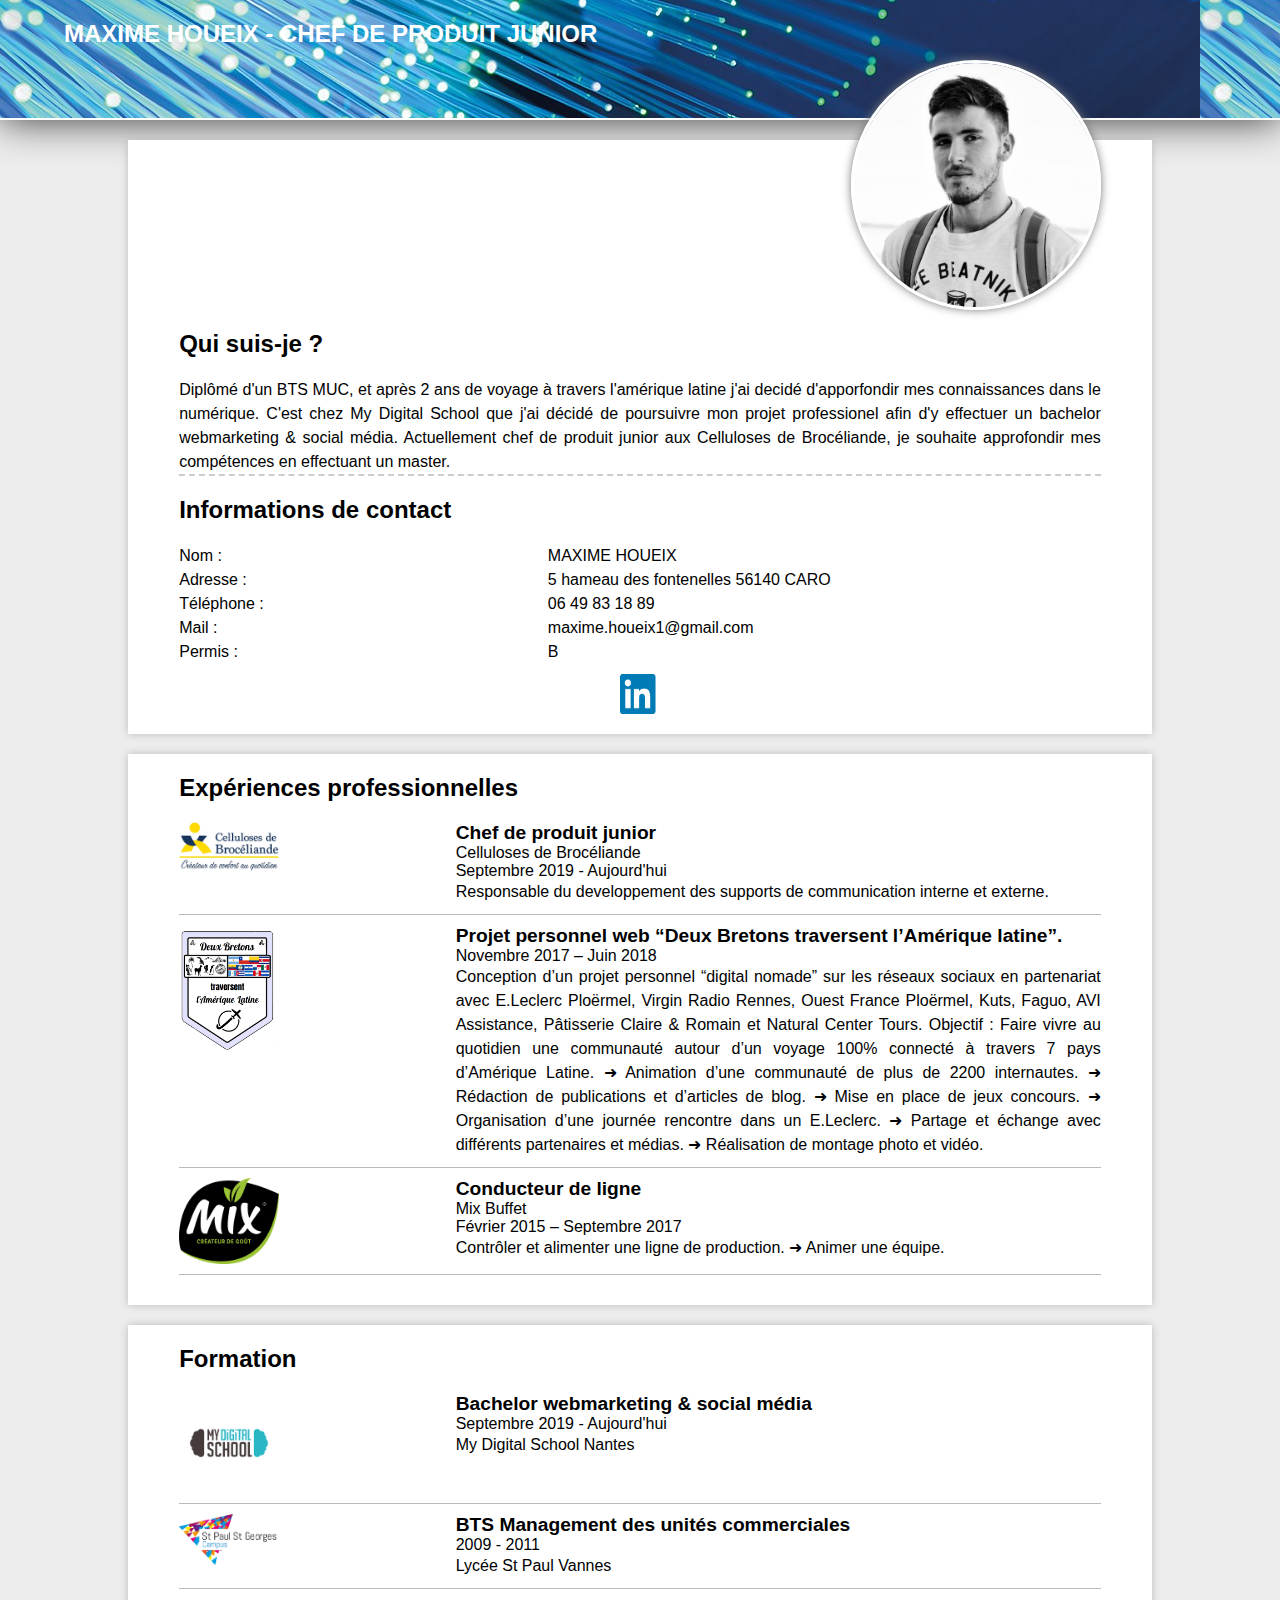
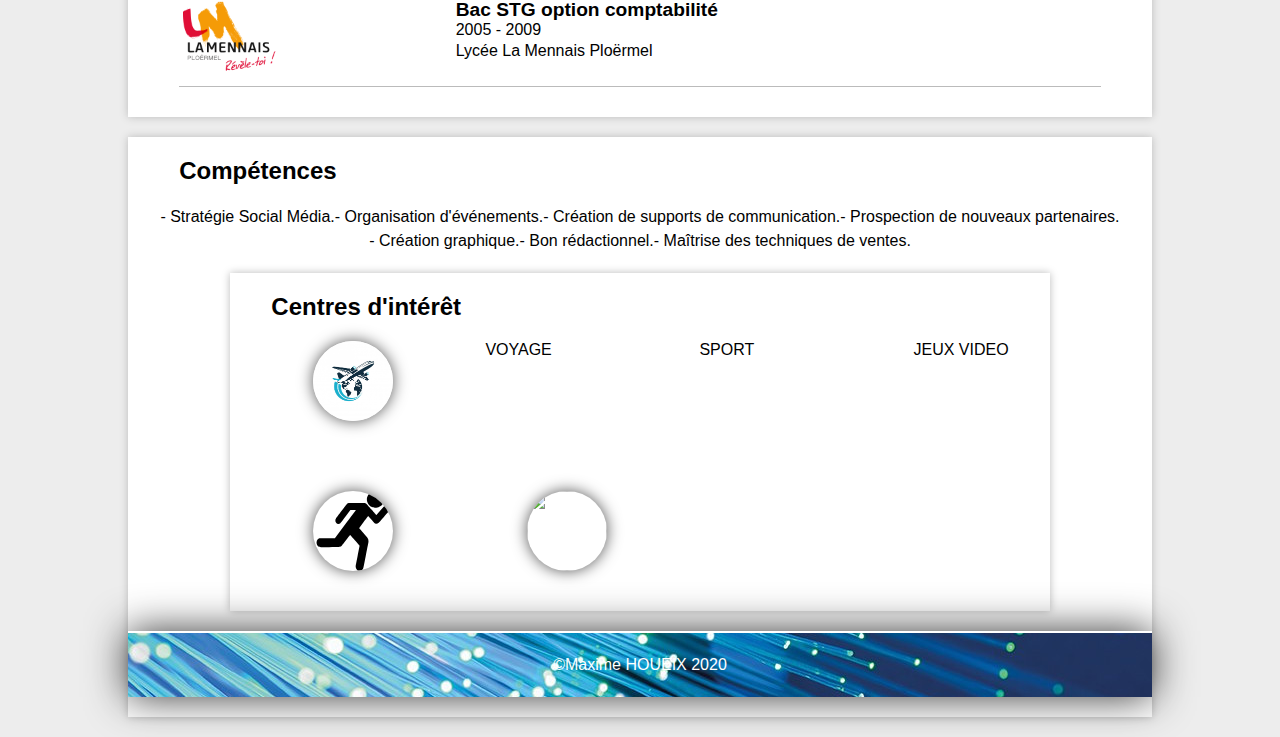
==== cvmax.html @ a977816b "Add files via upload" ====
<head>
    <title>MAXIME HOUEIX</title>
    <meta charset="utf-8">
    <meta name="viewport"
          content="width=device-width, initial-scale=1, user-scalable=no">
    <link rel="stylesheet" href="cv.css">
</head>
<body>
    <header>
        <h1>MAXIME HOUEIX - CHEF DE PRODUIT JUNIOR </h1>
    </header>
    
    <section>
        <div class="photo">
            <img src="photo.jpg" alt="Ma photo de profil">
        </div>
        <div class="prez">
            <h2>Qui suis-je ?</h2>
            <p>Diplômé d'un BTS MUC, et après 2 ans de voyage à travers l'amérique latine j'ai decidé d'apporfondir mes connaissances dans le numérique. C'est chez My Digital School que j'ai décidé de poursuivre mon projet professionel afin d'y effectuer un bachelor webmarketing & social média. 
            Actuellement chef de produit junior aux Celluloses de Brocéliande, je souhaite approfondir mes compétences en effectuant un master.</p>
            
        </div>
        <div class="contact">
            <h2>Informations de contact</h2>
            <div class="contact-flex">
                <p>Nom : </p>
                <p>MAXIME HOUEIX</p>
            </div>
            <div class="contact-flex">
                <p>Adresse : </p>
                <p>5 hameau des fontenelles 56140 CARO </p>
            </div>
            <div class="contact-flex">
                <p>Téléphone :</p>
                <p>06 49 83 18 89</p>
            </div>
            <div class="contact-flex">
                <p>Mail : </p>
                <p><a href="maxime.houeix1@gmail.com">maxime.houeix1@gmail.com</a></p>
            </div>
            <div class="contact-flex">
                <p>Permis :</p>
                <p>B</p>
            </div>
            <div class="social">
              
             
                <a href="#"><img src="Logo-LinkedIn.png" alt="Logo Lk"></a>
               
            </div>
        </div>
    </section>
    
    <section>
        <h2>Expériences professionnelles</h2>
        <div class="exp">
            <div class="exp-logo">
                <a href="#"><img src="logo-cdb.png" alt="Logo Celluloses"></a>
            </div>
            <div class="exp-info">
                <h3>Chef de produit junior</h3>
                <h4>Celluloses de Brocéliande</h4>
                <h4>Septembre 2019 - Aujourd'hui  </h4>
                <p> Responsable du developpement des supports de communication interne et externe.</p>
            </div>
           
        </div>
        <div class="exp">
            <div class="exp-logo">
                <a href="#"><img src="9275c5_0d2beeb5af724057ad1b094030a50198~mv2.png" alt="Logo deux bretons"></a>
            </div>
            <div class="exp-info">
                <h3>Projet personnel web “Deux Bretons traversent l’Amérique latine”.</h3>
                <h4>Novembre 2017 – Juin 2018</h4>
                <p>Conception d’un projet personnel “digital nomade” sur les réseaux sociaux en partenariat avec E.Leclerc Ploërmel, Virgin Radio Rennes, Ouest France Ploërmel, Kuts, Faguo, AVI Assistance, Pâtisserie Claire & Romain et Natural Center Tours. Objectif : Faire vivre au quotidien une communauté autour d’un voyage 100% connecté à travers 7 pays d’Amérique Latine. ➜ Animation d’une communauté de plus de 2200 internautes. ➜ Rédaction de publications et d’articles de blog. ➜ Mise en place de jeux concours. ➜ Organisation d’une journée rencontre dans un E.Leclerc. ➜ Partage et échange avec différents partenaires et médias. ➜ Réalisation de montage photo et vidéo. </p>
            </div>
            
        </div>
        <div class="exp">
            <div class="exp-logo">
                <a href="#"><img src="logo-mix-detoure.png" alt="Logo Mix"></a>
            </div>
            <div class="exp-info">
                <h3>Conducteur de ligne</h3>
                <h4>Mix Buffet</h4>
                <h4> Février 2015 – Septembre 2017</h4>
                <p>Contrôler et alimenter une ligne de production. ➜ Animer une équipe.</p>
            </div>
            
        </div>
    </section>
    
    <section>
        <h2>Formation</h2>
        <div class="exp">
            <div class="exp-logo">
                <a href="#"><img src="myd.png" alt="myd.png"></a>
            </div>
            <div class="exp-info">
                <h3>Bachelor webmarketing & social média</h3>
                <h4> Septembre 2019 - Aujourd'hui</h4>
                <p>My Digital School Nantes</p>
            </div>
            
        </div>
        <div class="exp">
            <div class="exp-logo">
                <a href="#"><img src="stpaul.png" alt="stpaul.png"></a>
            </div>
            <div class="exp-info">
                <h3>BTS Management des unités commerciales</h3>
                <h4>2009 - 2011</h4>
                <p>Lycée St Paul Vannes<p> 
            </div>
            
        </div>
        <div class="exp">
            <div class="exp-logo">
                <a href=""><img src="logo.png".png" alt="logo"></a>
            </div>
            <div class="exp-info">
                <h3>Bac STG option comptabilité</h3>
                <h4>2005 - 2009</h4>
                <p>Lycée La Mennais Ploërmel<p>
            </div>
            
        </div>
    </section>
    
    <section>
        <h2>Compétences</h2>
       <p> - Stratégie Social Média.<p/>

<p>- Organisation d'événements.</p>
<p>- Création de supports de communication.</p>
<p>- Prospection de nouveaux partenaires.</p>
<p>- Création graphique.</p>
<p>- Bon rédactionnel.</p>
<p>- Maîtrise des techniques de ventes.</p>
    
    <section>

        

        <h2>Centres d'intérêt</h2>

<div class="wrapper">
  <div class="one">VOYAGE</div>
  <figure class="interet">
            <img src="voyage.jpg" alt="voyage"> </figure>
  <div class="two">SPORT</div>
    <figure class="interet">
            <img src="sport.svg" alt="sport"> </figure>

  <div class="three">JEUX VIDEO</div>
<figure class="interet">
            <img src="jeux.png" alt="">
      
            
        
        </figure>
      
    </section>


    
    <footer>
        <p><a href="https://www.maxime-houeix.com">©Maxime HOUEIX</a> 2020</p>
       
    </footer>
</body>
---- cv.css ----
/*STYLES GENERAUX*/
*{
    font-family: Avenir, sans-serif;
    padding: 0px;
    margin: 0px;
    text-align: justify;
    box-sizing: border-box;
}
body{
    background: #ededed;
}
p{
    font-size: 1em;
    line-height: 1.5em;
}
a{
    text-decoration: none;
    color: #000;
}

/*HEADER & FOOTER*/
header, footer{
    width: 100%;
    padding: 20px 0px;
    background: url("0.jpg") #4f4f4f;
    box-shadow: 0px 0px 40px #333;
}
header{
    border-bottom: 2px solid #fff;
    height: 120px;
}
header h1{
    color: white;
    font-size: 1.5em;
    width: 90%;
    margin: 0 auto;
}

footer{
    border-top: 2px solid #fff;
}
footer p{
    width: 90%;
    margin: 0 auto;
    color: #fff;
    text-align: center;
}
footer a{
    color: #fff;
}

/*SECTIONS*/
section{
    display: flex; 
    flex-flow: row wrap;
    justify-content: center;
    width: 80%;
    padding-bottom: 20px;
    margin: 20px auto;
    box-shadow: 0px 0px 8px #bbb;
    background-color: #fff;
}

section h2{
    margin: 20px 0;
    width: 90%;
}
section > div{
    width: 90%;
}

/*SECTION INFOS*/
.photo{
    text-align: right;
}
.photo img{
    width: 250px;
    height: 250px;
    border: 3px solid #fff;
    box-shadow: 0px 0px 10px #777;
    border-radius: 50%;
    margin-top: -80px;
}
.prez{
    border-bottom: 2px dashed #ccc;
}
.prez a{
    display: block;
    text-align: center;
    padding: 10px;
    margin: 10px auto 30px auto;
    color: #fff;
    background-color: #EA0;
    box-shadow: 0px 0px 10px #ccc;
    border-radius: 5px;
}
.contact-flex{
    display: flex;
    flex-flow: row wrap;
    align-items: center;
}
.contact-flex p:first-child{
    flex: 0 0 40%;
}
.contact-flex p:last-child{
    flex: 0 0 60%;
}
.social{
    display: flex;
    justify-content: space-around;
    margin: 10px auto 0px auto;
}
.social img{
    width: 40px;
    height: 40px;
}

/*SECTION EXP ET FORMATION*/
.exp{
    display: flex;
    flex-flow: row wrap;
    border-bottom: 1px solid #bbb;
    padding-bottom: 10px;
    margin-bottom: 10px;
}
.exp-info{
    display: flex;
    flex-flow: column wrap;
}
.exp-logo{
    flex: 0 0 25%;
    max-width: 100px;
}
.exp-info{
    flex: 0 0 70%;
    margin-left: auto;
}
.exp img{
    width: 100%;
}
.exp h3{
    font-size:  1.2em;
}
.exp h4{
    font-size:  1em;
    font-weight: normal;
}



/*SECTION INTERETS*/


.interet{
    flex: 0 1 50%;
    display: flex;
    flex-flow: column wrap;
    align-items: center;
    margin-bottom: 20px;
}
.interet img{
    width: 80px;
    height: 80px;
    border-radius: 50%;
    box-shadow: 0px 0px 15px #555;
}
.wrapper {
  display: grid;
  grid-template-columns: repeat(3, 1fr);
  grid-gap: 50px;
  grid-auto-rows: minmax(100px, auto);
}
.one {
  grid-column: 2;
  grid-row: 1;
}
.two { 
  grid-column: 3;
  grid-row: 1 ;
}
.three {
  grid-column: 4;
  grid-row: 1;
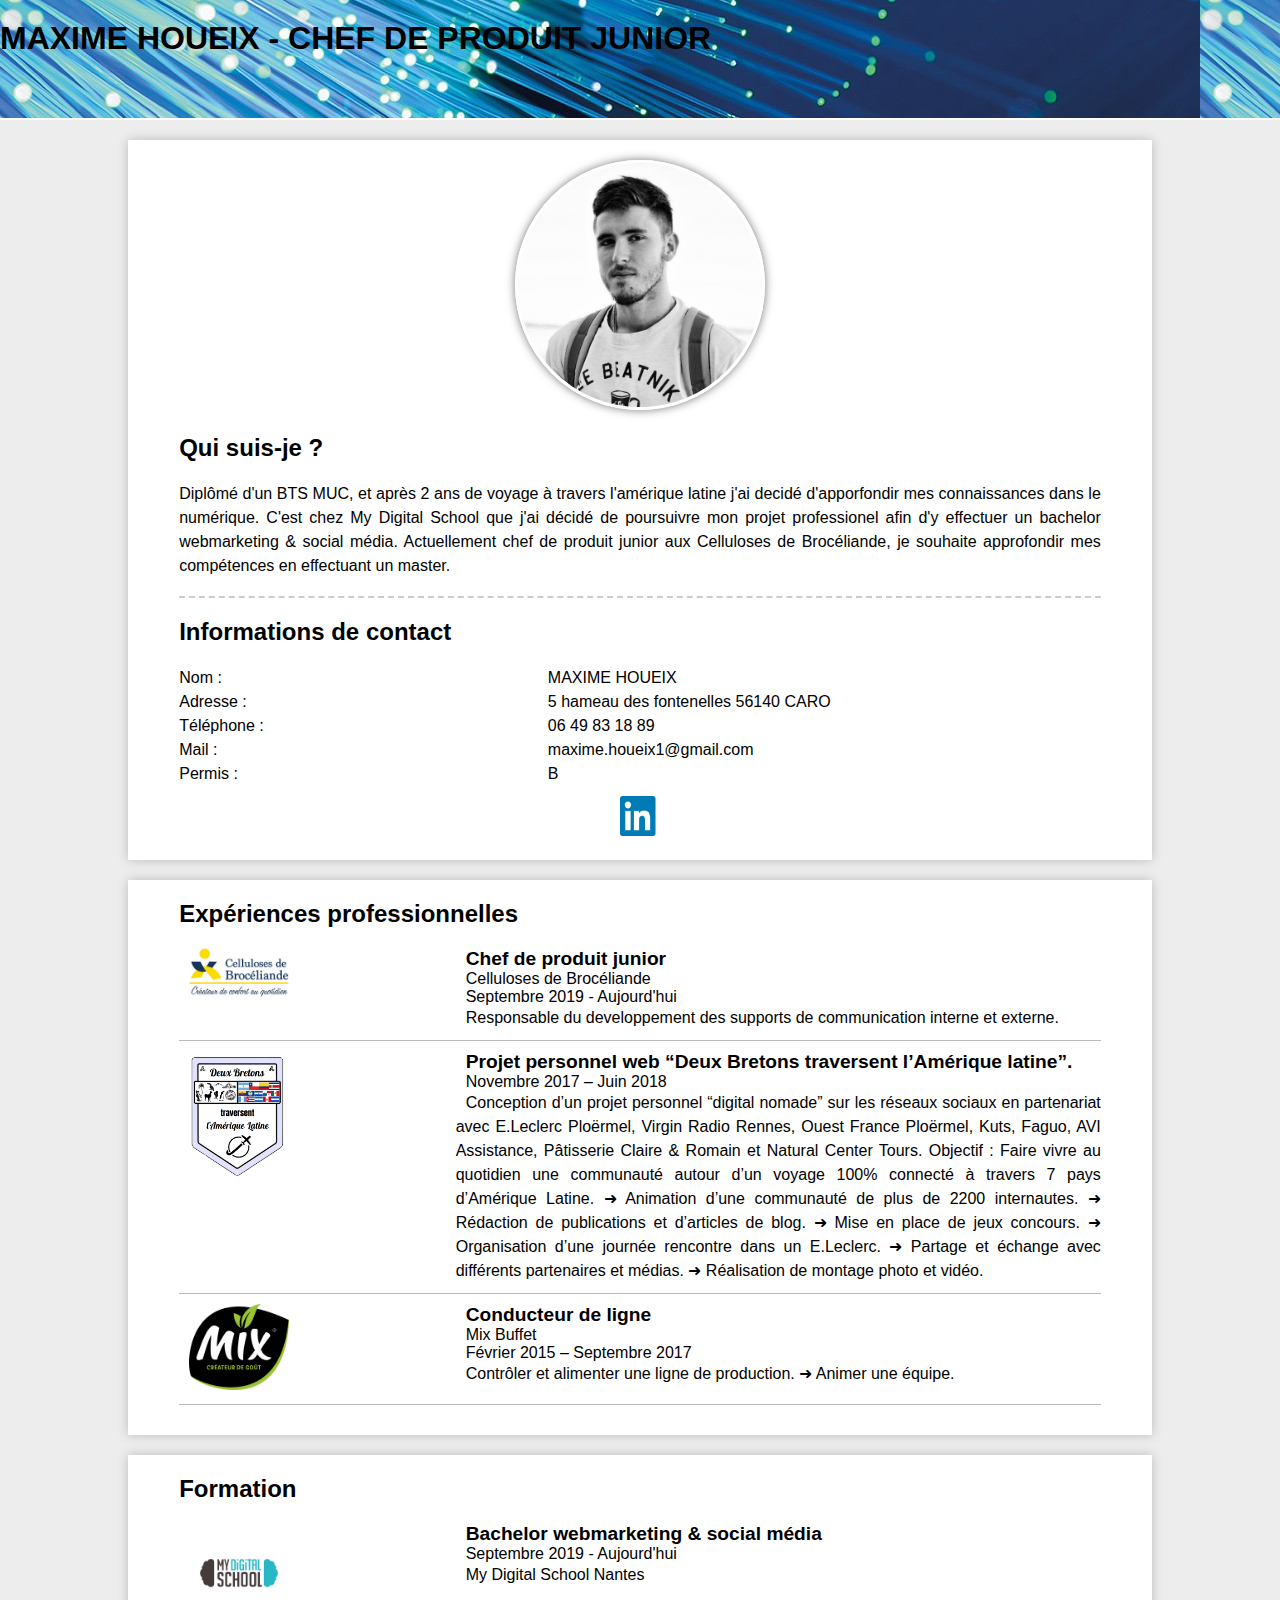
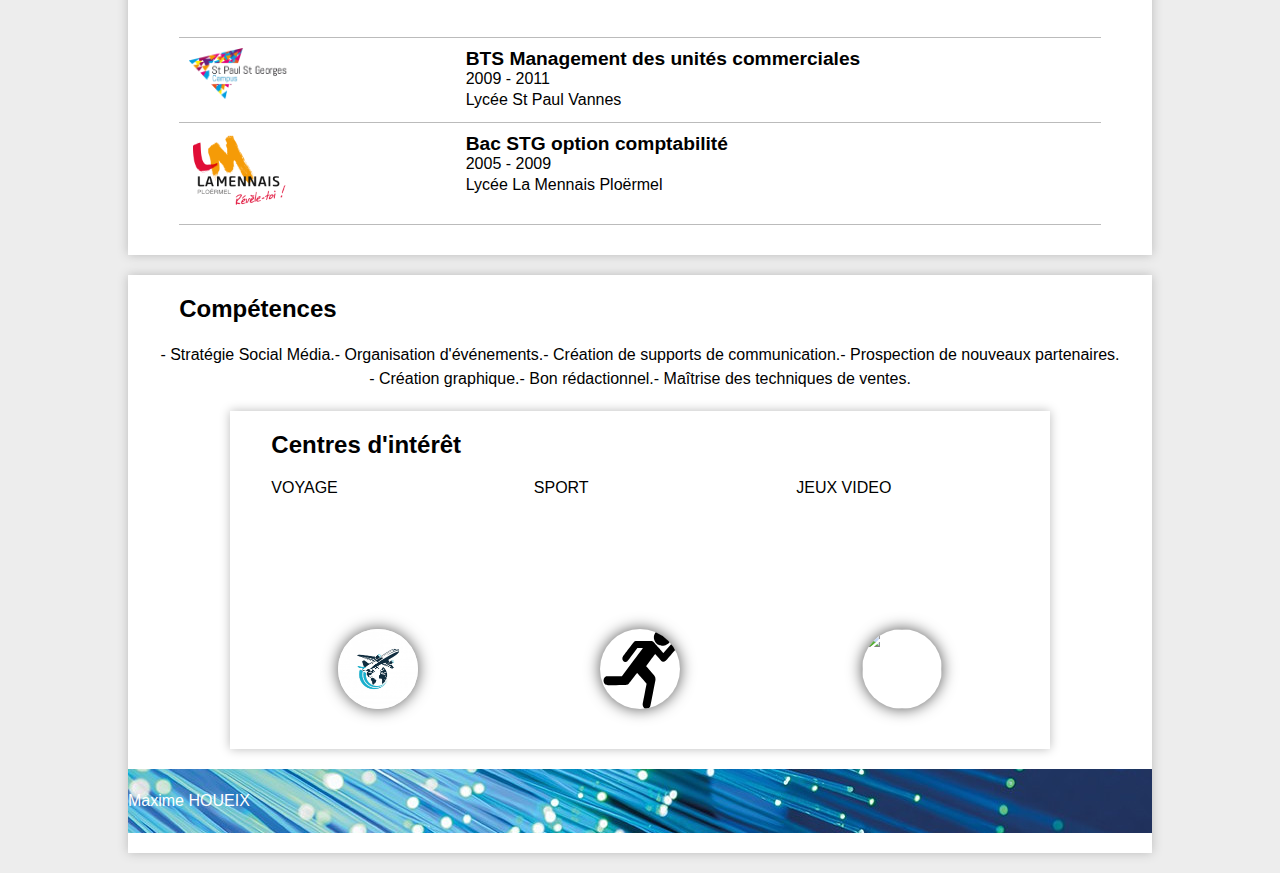
==== commit f52de3fb: "Add files via upload" ====
--- a/cvmax.html
+++ b/cvmax.html
@@ -1,3 +1,5 @@
+
+<!DOCTYPE html>
 <head>
     <title>MAXIME HOUEIX</title>
     <meta charset="utf-8">
@@ -18,8 +20,9 @@
             <h2>Qui suis-je ?</h2>
             <p>Diplômé d'un BTS MUC, et après 2 ans de voyage à travers l'amérique latine j'ai decidé d'apporfondir mes connaissances dans le numérique. C'est chez My Digital School que j'ai décidé de poursuivre mon projet professionel afin d'y effectuer un bachelor webmarketing & social média. 
             Actuellement chef de produit junior aux Celluloses de Brocéliande, je souhaite approfondir mes compétences en effectuant un master.</p>
-            
+            <br> 
         </div>
+
         <div class="contact">
             <h2>Informations de contact</h2>
             <div class="contact-flex">
@@ -116,7 +119,7 @@
         </div>
         <div class="exp">
             <div class="exp-logo">
-                <a href=""><img src="logo.png".png" alt="logo"></a>
+                <a href=""><img src="logo.png" alt="logo"></a>
             </div>
             <div class="exp-info">
                 <h3>Bac STG option comptabilité</h3>
@@ -165,7 +168,7 @@
 
     
     <footer>
-        <p><a href="https://www.maxime-houeix.com">©Maxime HOUEIX</a> 2020</p>
+        <p><a href="https://www.maxime-houeix.com">Maxime HOUEIX</a> </p>
        
     </footer>
 </body>
--- a/cv.css
+++ b/cv.css
@@ -18,29 +18,20 @@
     color: #000;
 }
 
-/*HEADER & FOOTER*/
+/*HEADER + FOOTER*/
 header, footer{
     width: 100%;
     padding: 20px 0px;
-    background: url("0.jpg") #4f4f4f;
-    box-shadow: 0px 0px 40px #333;
+    background: url("0.jpg") ;
+    
 }
 header{
     border-bottom: 2px solid #fff;
     height: 120px;
 }
-header h1{
-    color: white;
-    font-size: 1.5em;
-    width: 90%;
-    margin: 0 auto;
-}
-
-footer{
-    border-top: 2px solid #fff;
 }
 footer p{
-    width: 90%;
+    width: 10%;
     margin: 0 auto;
     color: #fff;
     text-align: center;
@@ -57,7 +48,7 @@
     width: 80%;
     padding-bottom: 20px;
     margin: 20px auto;
-    box-shadow: 0px 0px 8px #bbb;
+    box-shadow: 0px 0px 10px #bbb;
     background-color: #fff;
 }
 
@@ -69,9 +60,11 @@
     width: 90%;
 }
 
-/*SECTION INFOS*/
+/*INFO*/
+
+
 .photo{
-    text-align: right;
+    text-align: center;
 }
 .photo img{
     width: 250px;
@@ -79,10 +72,11 @@
     border: 3px solid #fff;
     box-shadow: 0px 0px 10px #777;
     border-radius: 50%;
-    margin-top: -80px;
+    margin-top: 20px;
 }
 .prez{
     border-bottom: 2px dashed #ccc;
+   
 }
 .prez a{
     display: block;
@@ -93,6 +87,7 @@
     background-color: #EA0;
     box-shadow: 0px 0px 10px #ccc;
     border-radius: 5px;
+    
 }
 .contact-flex{
     display: flex;
@@ -104,6 +99,7 @@
 }
 .contact-flex p:last-child{
     flex: 0 0 60%;
+   
 }
 .social{
     display: flex;
@@ -115,6 +111,8 @@
     height: 40px;
 }
 
+.indent { text-indent: 10px; }
+
 /*SECTION EXP ET FORMATION*/
 .exp{
     display: flex;
@@ -122,6 +120,7 @@
     border-bottom: 1px solid #bbb;
     padding-bottom: 10px;
     margin-bottom: 10px;
+    text-indent: 10px;
 }
 .exp-info{
     display: flex;
@@ -171,13 +170,13 @@
   grid-auto-rows: minmax(100px, auto);
 }
 .one {
-  grid-column: 2;
+  grid-column: 1/3;
   grid-row: 1;
 }
 .two { 
-  grid-column: 3;
+  grid-column: 2/3;
   grid-row: 1 ;
 }
 .three {
-  grid-column: 4;
+  grid-column: 3/3;
   grid-row: 1;
